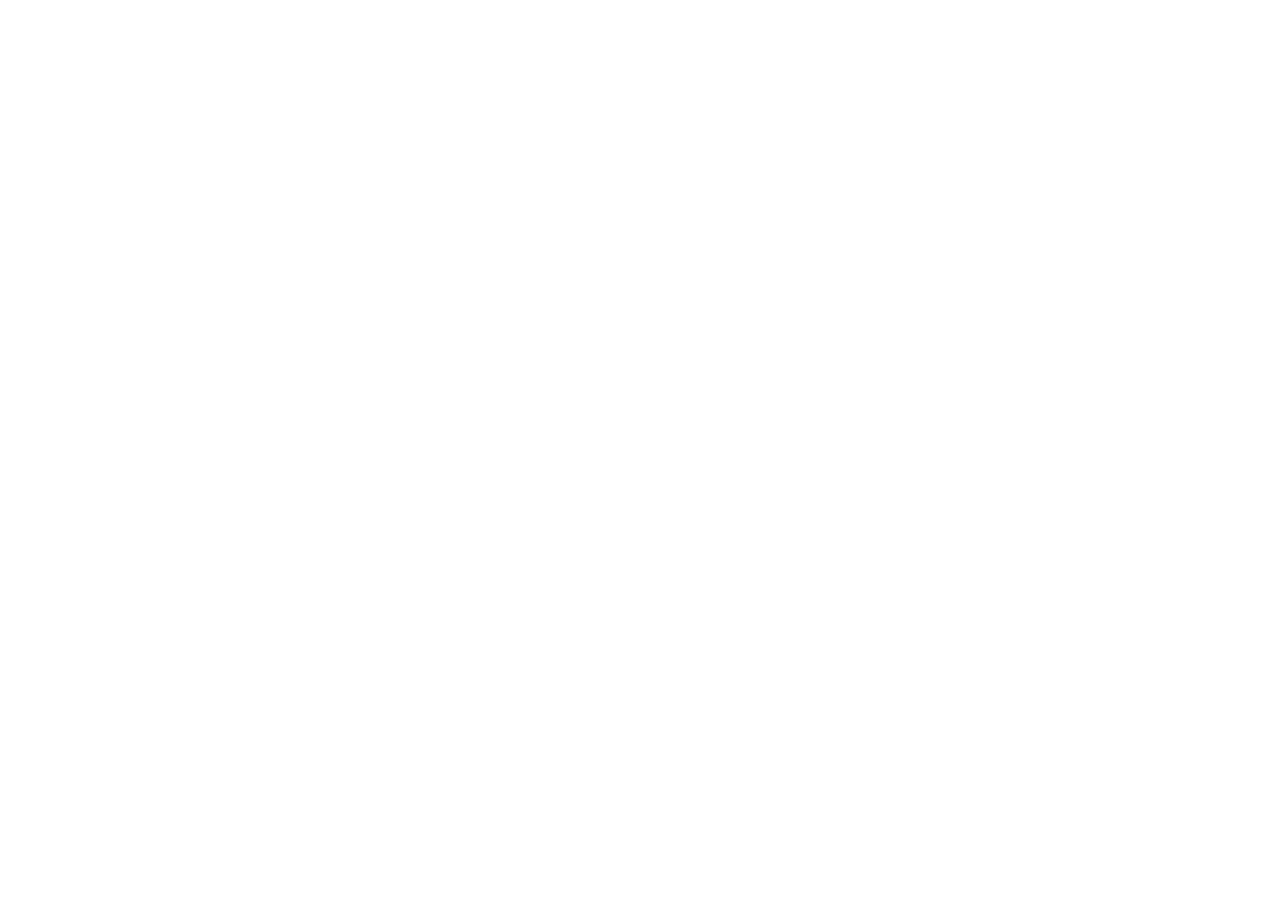
==== index.html @ 3a4d465d "Initial commit" ====
<!DOCTYPE html>
<html lang="en">
<head>
    <meta charset="UTF-8">
    <meta http-equiv="X-UA-Compatible" content="IE=edge">
    <meta name="viewport" content="width=device-width, initial-scale=1.0">
    <title>JavaScript Web Template</title>
    <link rel="stylesheet" href="/Style/style.css">
</head>
<body>
    

    <script type="module" src="/JS/index.js"></script>
</body>
</html>
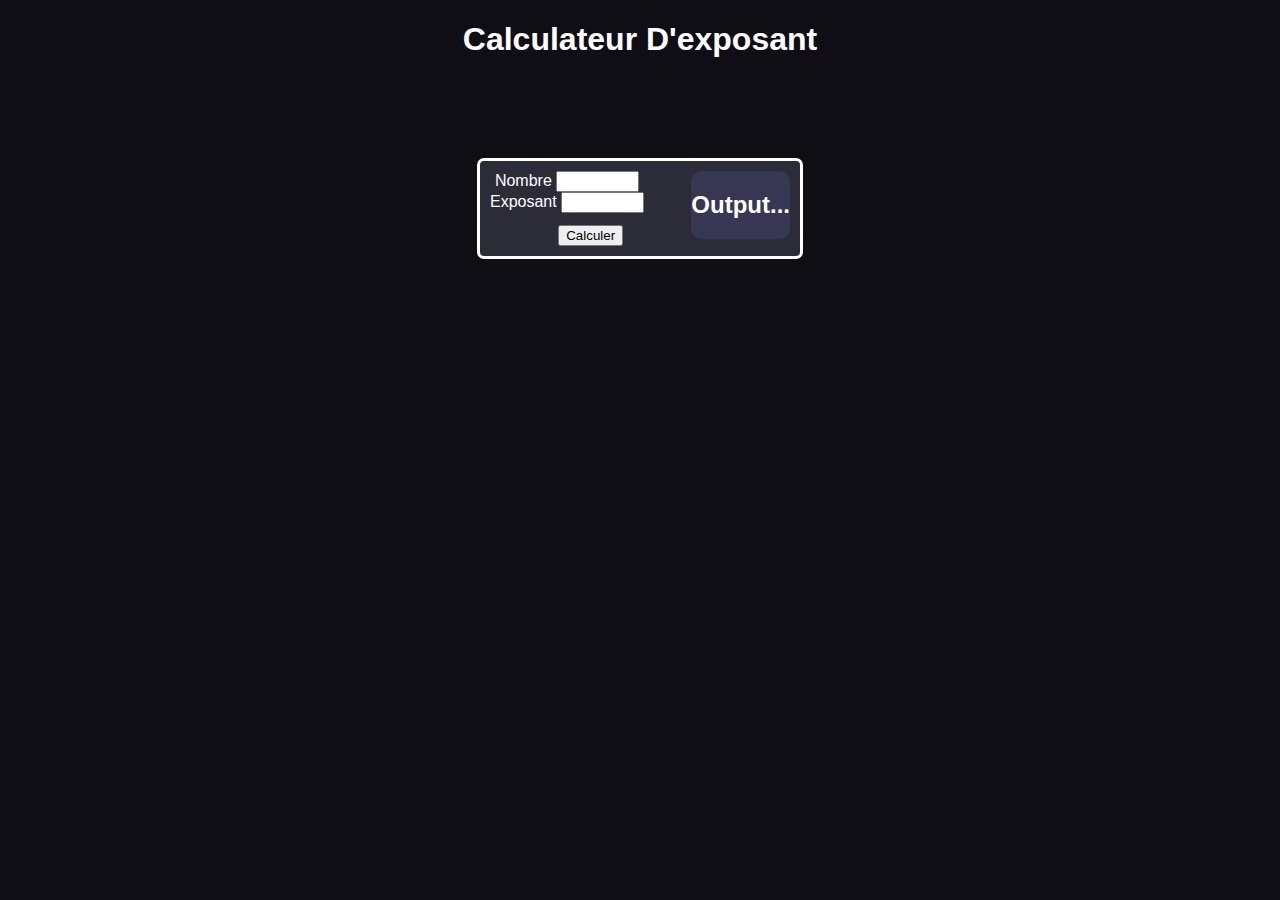
==== commit d36b5b1a: "11:20/14/04/22" ====
--- a/index.html
+++ b/index.html
@@ -4,12 +4,31 @@
     <meta charset="UTF-8">
     <meta http-equiv="X-UA-Compatible" content="IE=edge">
     <meta name="viewport" content="width=device-width, initial-scale=1.0">
-    <title>JavaScript Web Template</title>
+    <title>Calculateur D'exposant</title>
     <link rel="stylesheet" href="/Style/style.css">
 </head>
 <body>
-    
+    <h1><strong>Calculateur D'exposant</strong></h1>
 
+    <section class="calculator">
+        <div class="output-box">
+            <h2 id="output">
+                Output...
+            </h2>
+        </div>
+
+        <div class="inputs-box">
+            <p class="one-line" id="number">Nombre</p>
+            <input type="text" class="txt">
+            <br>
+            <p class="one-line" id="expo">Exposant</p>
+            <input type="text" class="txt">
+        </div>
+        
+        <br><br><br>
+        <button class="btn" id="start">Calculer</button>
+    </section>
+        
     <script type="module" src="/JS/index.js"></script>
 </body>
 </html>
--- a/Style/style.css
+++ b/Style/style.css
@@ -0,0 +1,40 @@
+* {
+    font-family: 'Segoe UI', Tahoma, Geneva, Verdana, sans-serif;
+}
+
+body {
+    background-color: rgb(15, 14, 20);
+    color: white;
+    text-align: center;
+}
+
+input {
+    width: 75px;
+}
+
+.calculator {
+    background-color: rgb(44, 44, 57);
+    padding: 10px;
+    border-radius: 7px;
+    border-style: solid;
+    border-color: white;
+    border-width: 3px;
+    width: 300px;
+    margin-top: 100px;
+    margin-right: auto;
+    margin-left: auto;
+}
+
+.inputs-box {
+    float: left;
+}
+
+.output-box {
+    float: right;
+    background-color: rgb(55, 54, 83);
+    border-radius: 10px;
+}
+
+.one-line {
+    display: inline;
+}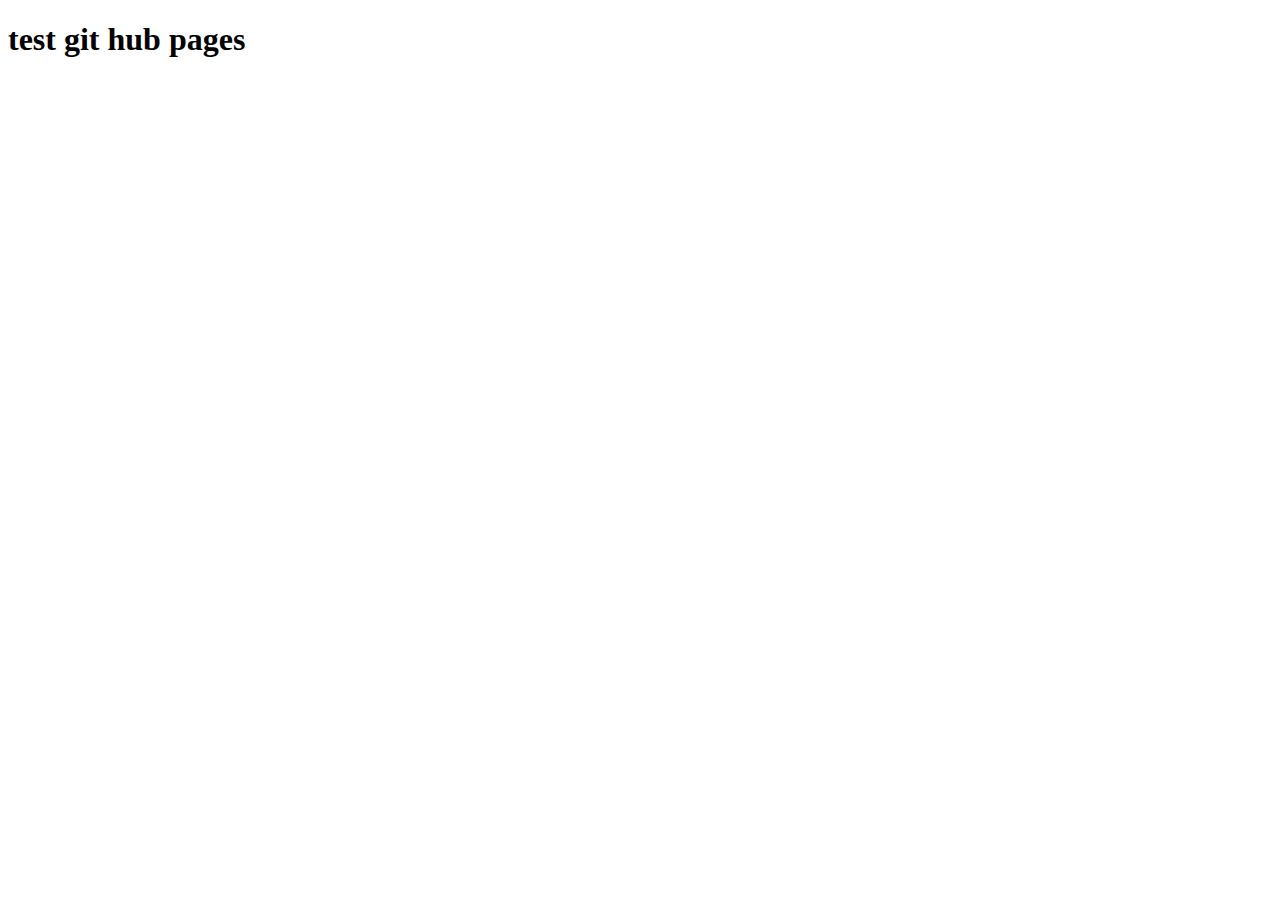
==== commit 65dcde66: "17:33/20/04/22" ====
--- a/index.html
+++ b/index.html
@@ -4,31 +4,9 @@
     <meta charset="UTF-8">
     <meta http-equiv="X-UA-Compatible" content="IE=edge">
     <meta name="viewport" content="width=device-width, initial-scale=1.0">
-    <title>Calculateur D'exposant</title>
-    <link rel="stylesheet" href="/Style/style.css">
+    <title>Document</title>
 </head>
 <body>
-    <h1><strong>Calculateur D'exposant</strong></h1>
-
-    <section class="calculator">
-        <div class="output-box">
-            <h2 id="output">
-                Output...
-            </h2>
-        </div>
-
-        <div class="inputs-box">
-            <p class="one-line" id="number">Nombre</p>
-            <input type="text" class="txt">
-            <br>
-            <p class="one-line" id="expo">Exposant</p>
-            <input type="text" class="txt">
-        </div>
-        
-        <br><br><br>
-        <button class="btn" id="start">Calculer</button>
-    </section>
-        
-    <script type="module" src="/JS/index.js"></script>
+    <h1>test git hub pages</h1>
 </body>
-</html>
+</html>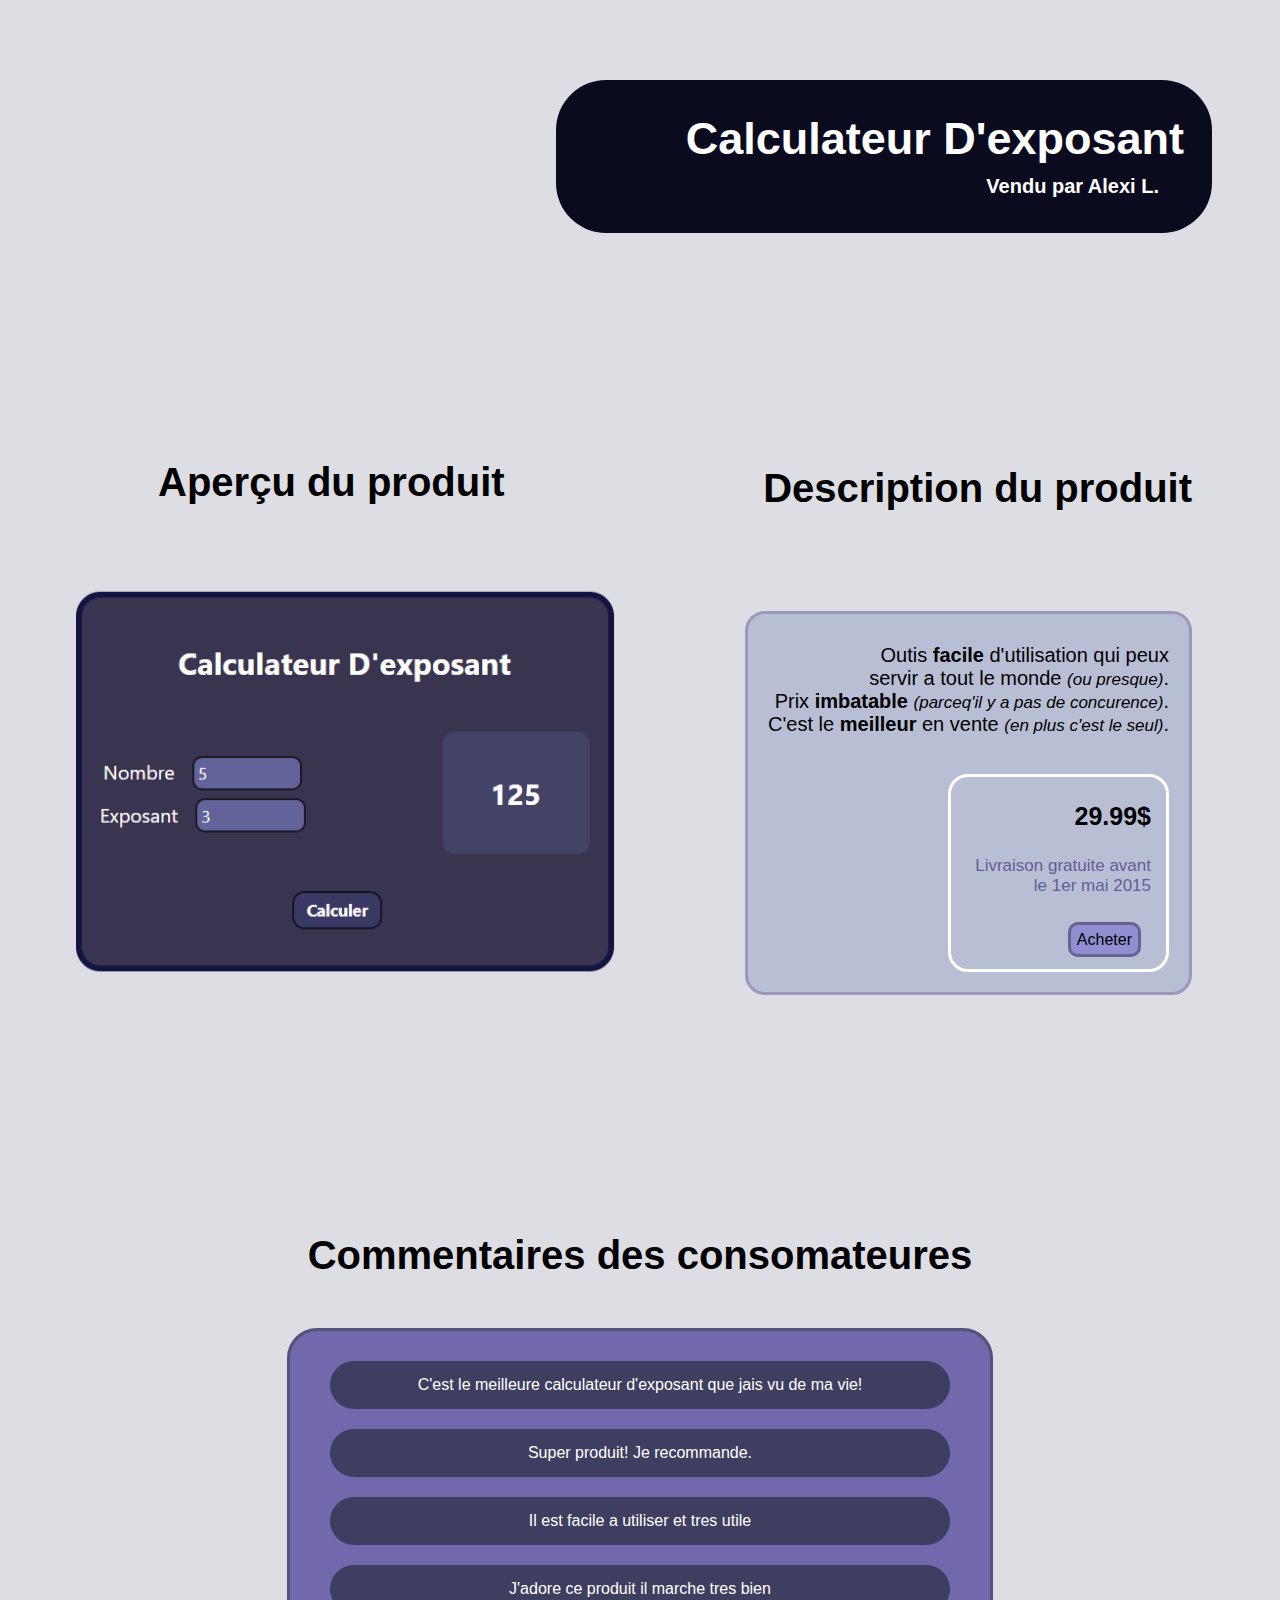
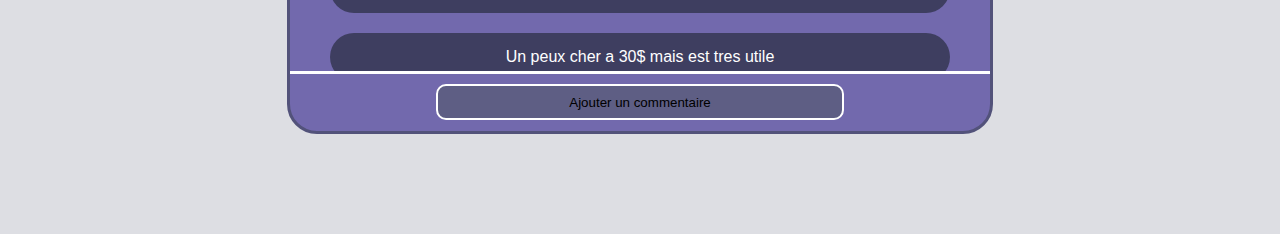
==== commit e9ee89a2: "Rename git-hub-pages.html to index.html" ====
--- a/index.html
+++ b/index.html
@@ -4,9 +4,12 @@
     <meta charset="UTF-8">
     <meta http-equiv="X-UA-Compatible" content="IE=edge">
     <meta name="viewport" content="width=device-width, initial-scale=1.0">
-    <title>Document</title>
+    <title>Redirect...</title>
 </head>
 <body>
-    <h1>test git hub pages</h1>
+    <p>Redirect...</p>
+    <script>
+        document.location.href = "/Pages/buy.html"
+    </script>
 </body>
-</html>+</html>
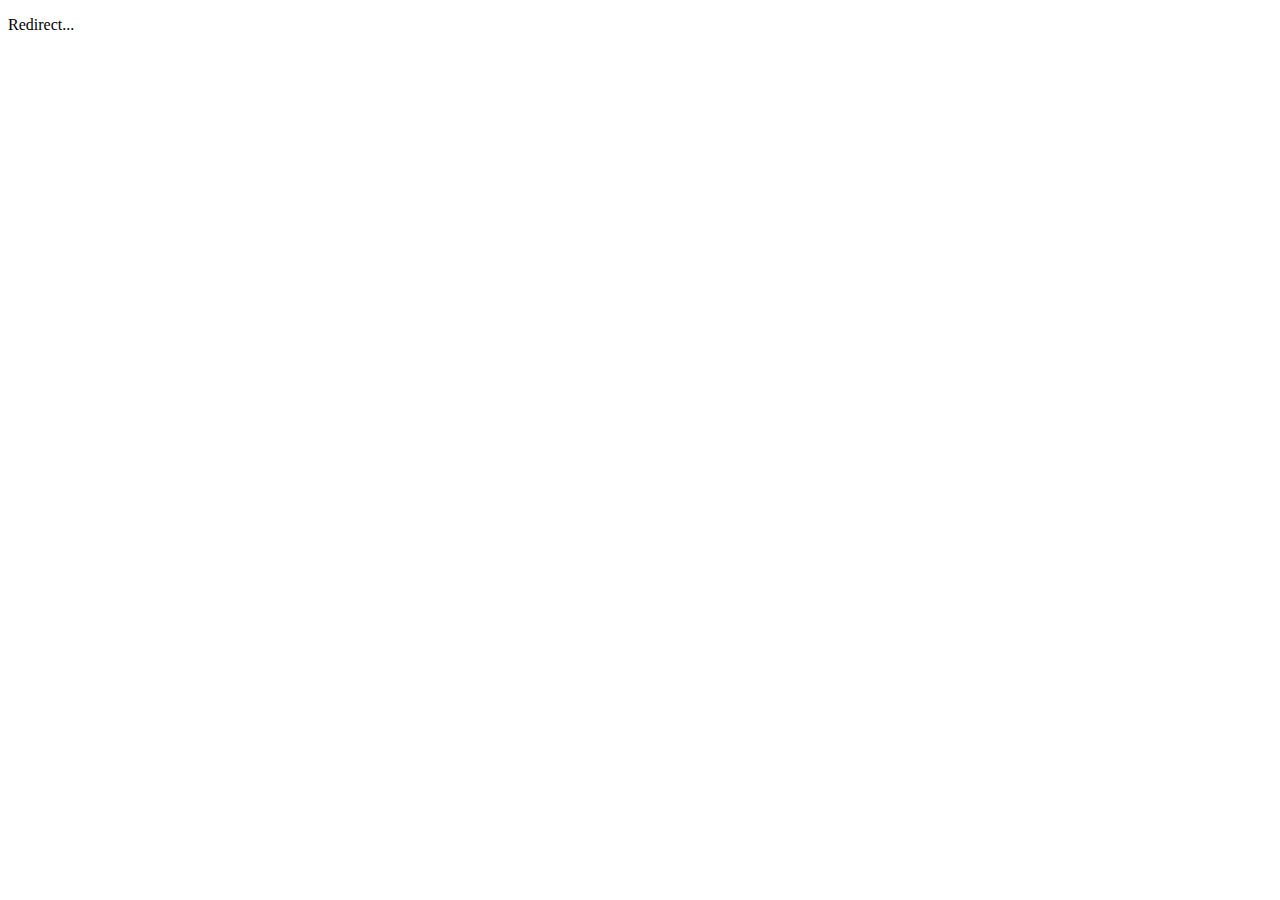
==== commit abd5055f: "Update index.html" ====
--- a/index.html
+++ b/index.html
@@ -9,7 +9,7 @@
 <body>
     <p>Redirect...</p>
     <script>
-        document.location.href = "/Pages/buy.html"
+        //document.location.href = "/Pages/buy.html"
     </script>
 </body>
 </html>
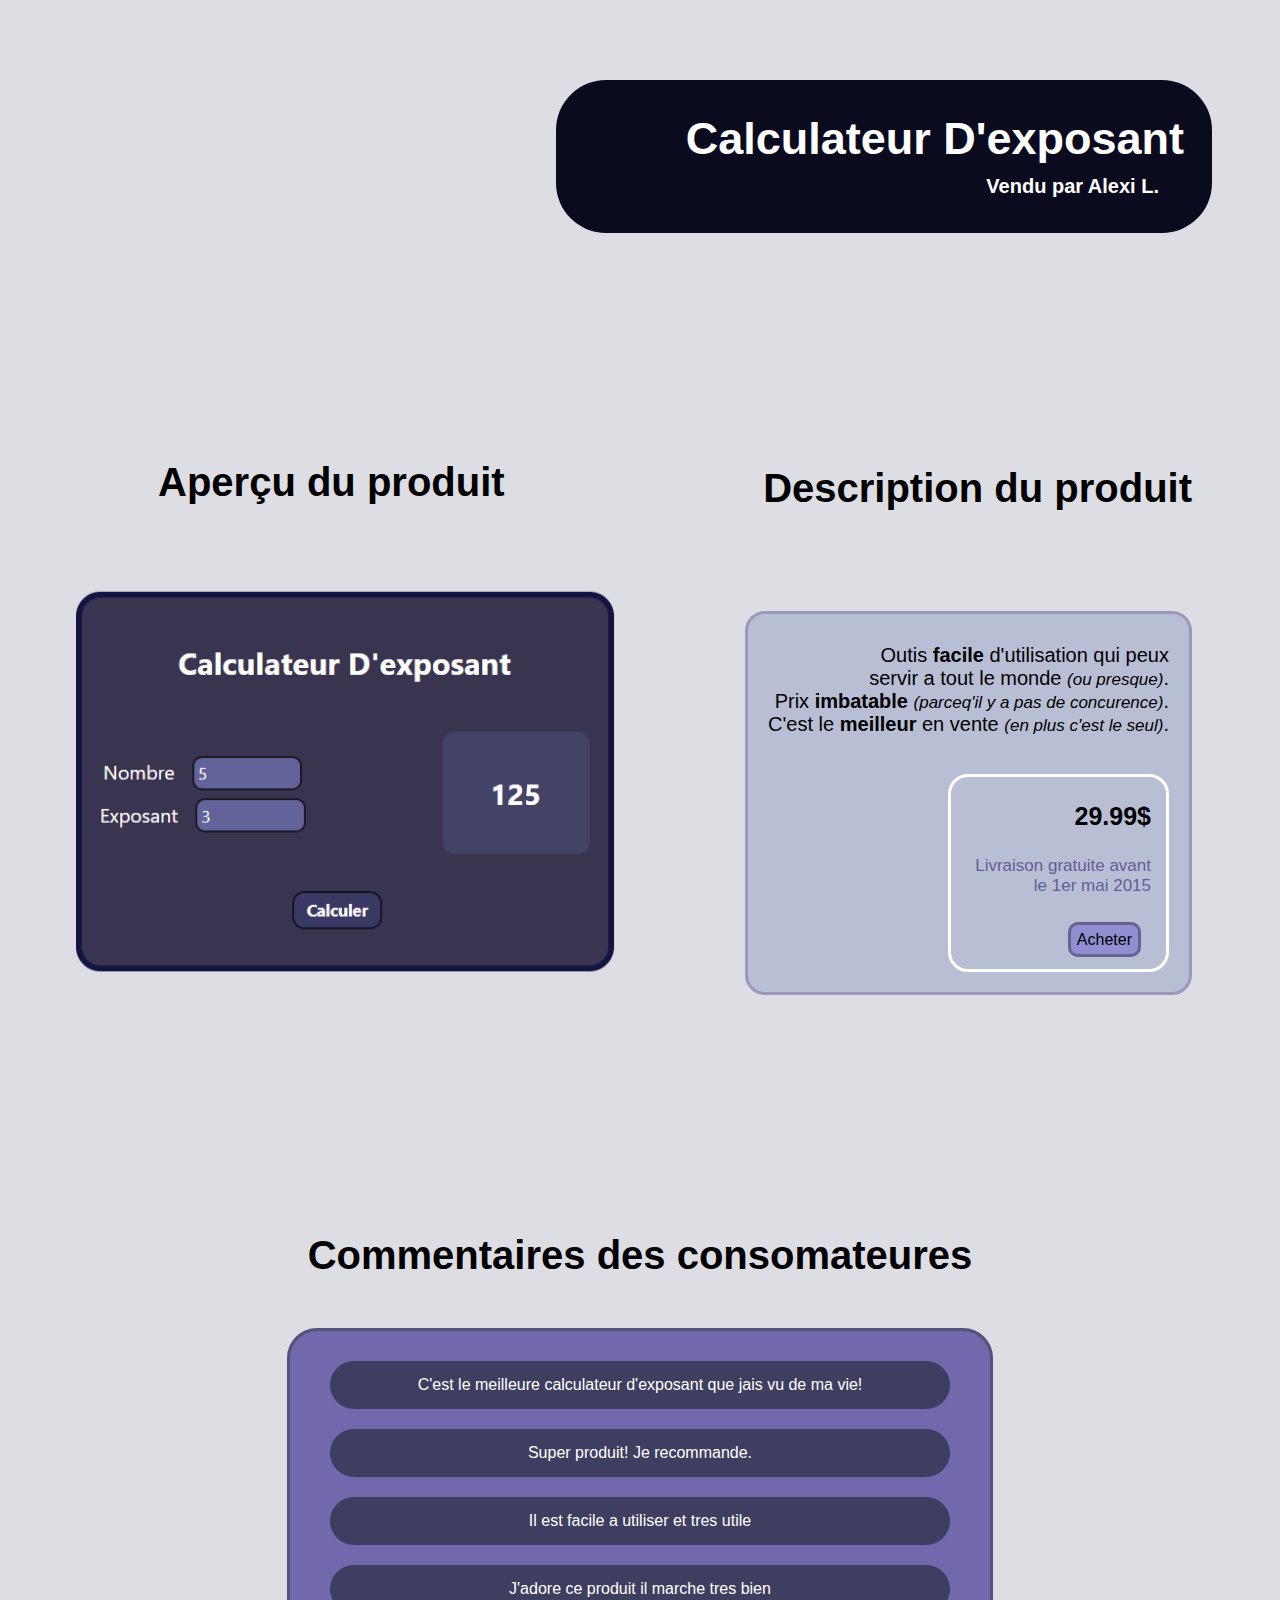
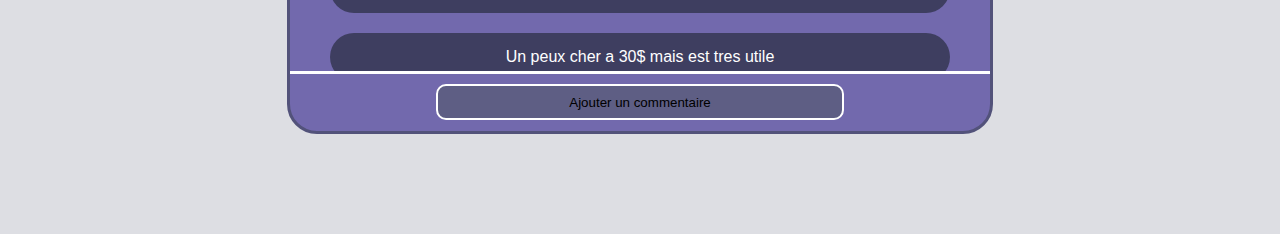
==== commit a1a8fd33: "11:40/21/04/22" ====
--- a/index.html
+++ b/index.html
@@ -9,7 +9,7 @@
 <body>
     <p>Redirect...</p>
     <script>
-        //document.location.href = "/Pages/buy.html"
+        document.location.href = "./Pages/buy.html"
     </script>
 </body>
 </html>
